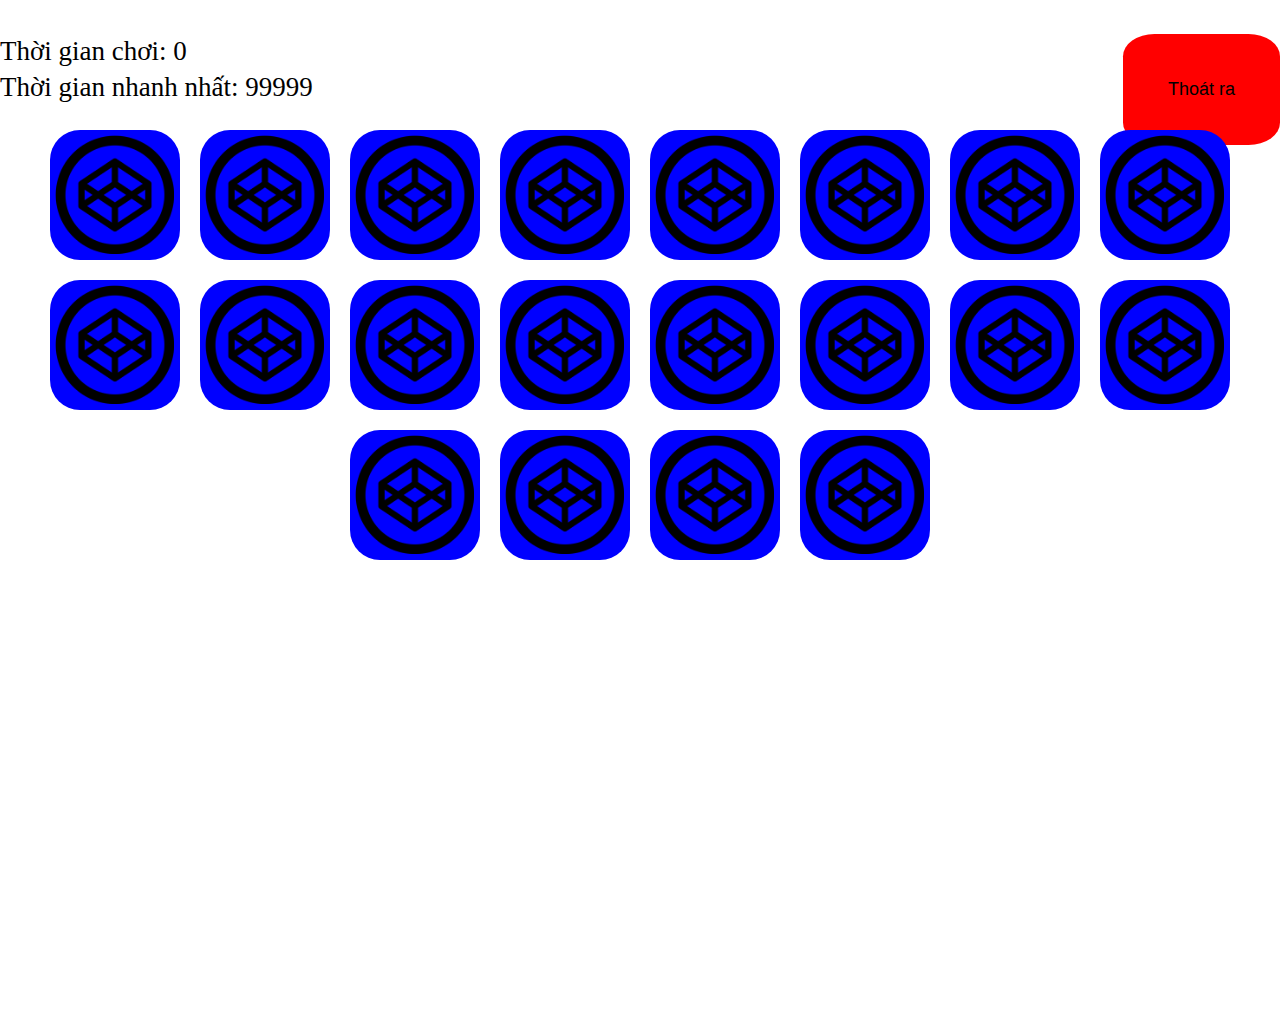
==== index.html @ 0cd3c9e0 "ok" ====
<!DOCTYPE html>
<html lang="en">

<head>
    <meta charset="UTF-8">
    <meta name="viewport" content="width=device-width, initial-scale=1.0">
    <title>Lật bài</title>
    <link rel="stylesheet" href="./style.css">
</head>

<body onload="checkCookie()">
    <div id="main">

        <div id="scr">
            <div class="time">3</div>
            <div class="fasttime">3</div>
            <input type="button" class="btn-end" value="Thoát ra">
        </div>

        <div id="maingame">



            <div class="box">
                <div class="front"></div>
                <div class="back"></div>
            </div>

            <div class="box">
                <div class="front"></div>
                <div class="back"></div>
            </div>

            <div class="box">
                <div class="front"></div>
                <div class="back"></div>
            </div>

            <div class="box">
                <div class="front"></div>
                <div class="back"></div>
            </div>

            <div class="box">
                <div class="front"></div>
                <div class="back"></div>
            </div>

            <div class="box">
                <div class="front"></div>
                <div class="back"></div>
            </div>

            <div class="box">
                <div class="front"></div>
                <div class="back"></div>
            </div>

            <div class="box">
                <div class="front"></div>
                <div class="back"></div>
            </div>

            <div class="box">
                <div class="front"></div>
                <div class="back"></div>
            </div>

            <div class="box">
                <div class="front"></div>
                <div class="back"></div>
            </div>

            <div class="box">
                <div class="front"></div>
                <div class="back"></div>
            </div>

            <div class="box">
                <div class="front"></div>
                <div class="back"></div>
            </div>

            <div class="box">
                <div class="front"></div>
                <div class="back"></div>
            </div>

            <div class="box">
                <div class="front"></div>
                <div class="back"></div>
            </div>

            <div class="box">
                <div class="front"></div>
                <div class="back"></div>
            </div>

            <div class="box">
                <div class="front"></div>
                <div class="back"></div>
            </div>

            <div class="box">
                <div class="front"></div>
                <div class="back"></div>
            </div>

            <div class="box">
                <div class="front"></div>
                <div class="back"></div>
            </div>

            <div class="box">
                <div class="front"></div>
                <div class="back"></div>
            </div>

            <div class="box">
                <div class="front"></div>
                <div class="back"></div>
            </div>
        </div>
    </div>
    <script src="./magic.js"></script>
</body>

</html>
---- style.css ----
* {
    margin: 0;
    padding: 0;
    box-sizing: border-box;
    text-decoration: none;
    outline: 0;
    border: 0;


}

*,
*::before,
*::after {
    box-sizing: border-box;
}

body,html {
    width: 100%;
    height: 100%;
}

#maingame {
    display: flex;
    flex-wrap: wrap;
    justify-content: center;
}

#maingame .box {
    margin: 10px;
    width: 130px;
    height: 130px;
    background-color: blue;
    border-radius: 30px;
    background-size: cover;
    position: relative;
   
}
.box .front{
    position: absolute;
    top: 0;
    width: 100%;
    height: 100%;
    display: block;
    background-image: url('./img/codepen-logo.png');
    background-size: cover;
    
}

.box .back{
    position: absolute;
    top: 0;
    width: 100%;
    height: 100%;
    background-size: cover;
    display: none;
}

#scr {
    margin-bottom: 120px;
}

#scr .time {
    position: absolute;
    top: 4vh;
    font-size: 3vh;


}

#scr .fasttime {
    display: inline-block;
    position: absolute;
    top: 8vh;
    font-size: 3vh;
}

.btn-end {
    display: block;
    position: absolute;
    top: 3.8vh;
    right: 0;
    padding: 5vh;
    background-color: red;
    border: 0;
    border-radius: 20%;
    font-size: 2vh;
}
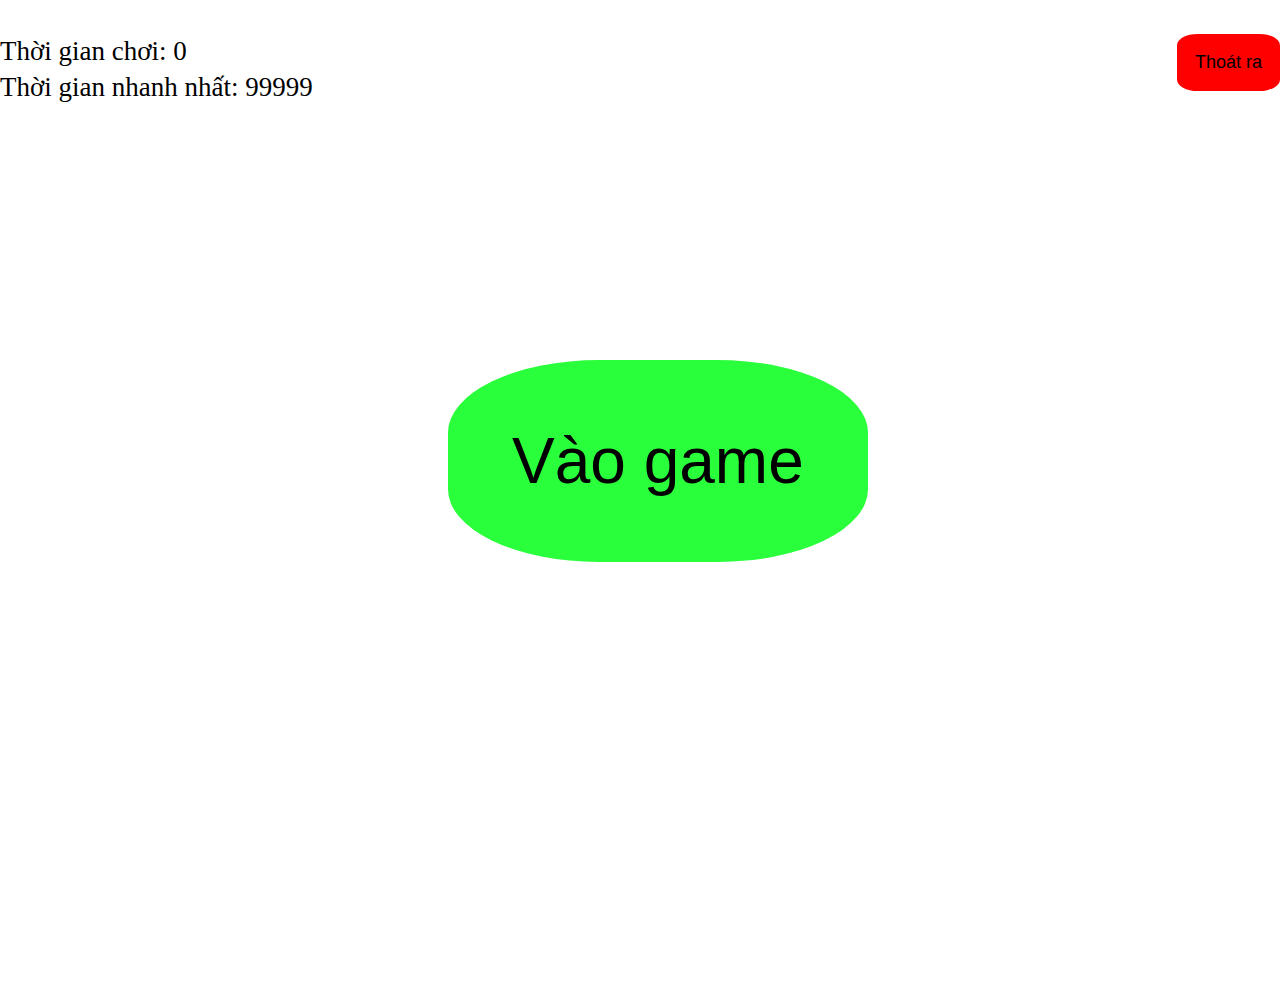
==== commit 844dd3f2: "ok" ====
--- a/index.html
+++ b/index.html
@@ -16,7 +16,11 @@
             <div class="fasttime">3</div>
             <input type="button" class="btn-end" value="Thoát ra">
         </div>
+        <div id="mainstart">
 
+            <input type="button" class="btn-start" value="Vào game">
+    
+        </div>
         <div id="maingame">
 
 
--- a/style.css
+++ b/style.css
@@ -21,15 +21,15 @@
 }
 
 #maingame {
-    display: flex;
+    display: none;
     flex-wrap: wrap;
     justify-content: center;
 }
 
 #maingame .box {
-    margin: 10px;
-    width: 130px;
-    height: 130px;
+    margin: 0.5vh;
+    width: 11vh;
+    height: 11vh;
     background-color: blue;
     border-radius: 30px;
     background-size: cover;
@@ -56,8 +56,25 @@
     display: none;
 }
 
+
+#mainstart {
+    text-align: center;
+}
+
+.btn-start {
+    position: absolute;
+    top: 40%;
+    left: 35%;
+    padding: 5vw;
+    background-color: rgb(41, 255, 58);
+    outline: 0;
+    border: 0;
+    font-size: 5vw;
+    border-radius: 36%;
+}
+
 #scr {
-    margin-bottom: 120px;
+    margin-bottom: 12vh;
 }
 
 #scr .time {
@@ -80,7 +97,7 @@
     position: absolute;
     top: 3.8vh;
     right: 0;
-    padding: 5vh;
+    padding: 2vh;
     background-color: red;
     border: 0;
     border-radius: 20%;
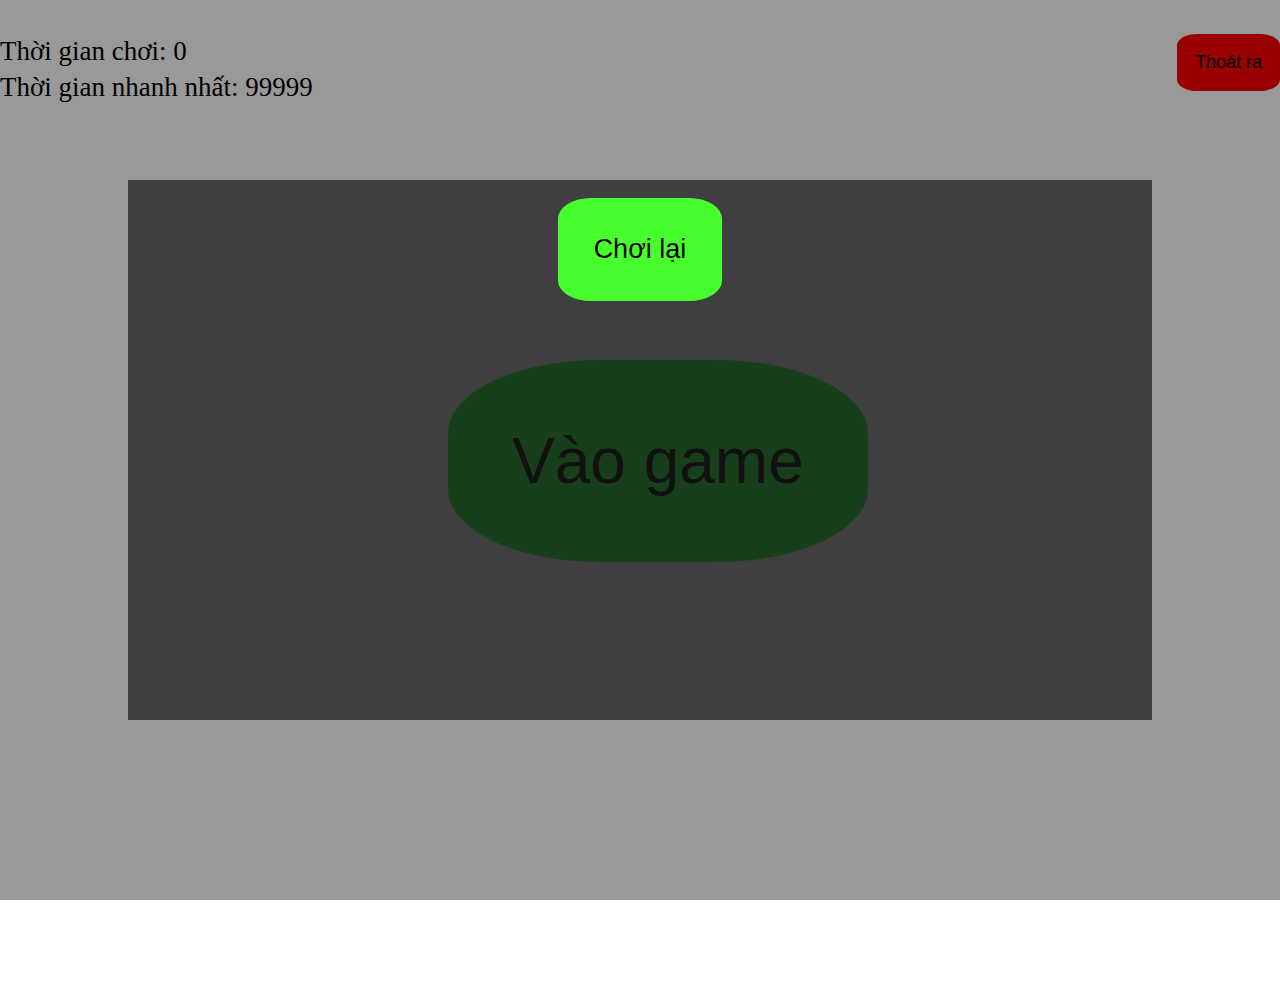
==== commit 2ebe1760: "ok" ====
--- a/index.html
+++ b/index.html
@@ -12,14 +12,14 @@
     <div id="main">
 
         <div id="scr">
-            <div class="time">3</div>
-            <div class="fasttime">3</div>
+            <div class="time"></div>
+            <div class="fasttime"></div>
             <input type="button" class="btn-end" value="Thoát ra">
         </div>
         <div id="mainstart">
 
             <input type="button" class="btn-start" value="Vào game">
-    
+
         </div>
         <div id="maingame">
 
@@ -124,9 +124,27 @@
                 <div class="front"></div>
                 <div class="back"></div>
             </div>
+
+
         </div>
+
+        <div class="modal">
+            <div class="modal-content">
+
+                <div class="md">
+                    <h2 class="time"></h2>
+                    <br>
+                    <input type="button" class="btn-reload" value="Chơi lại">
+                </div>
+
+            </div>
+        </div>
+
+
     </div>
+
     <script src="./magic.js"></script>
+
 </body>
 
 </html>--- a/style.css
+++ b/style.css
@@ -42,7 +42,7 @@
     width: 100%;
     height: 100%;
     display: block;
-    background-image: url('./img/codepen-logo.png');
+     background-image: url('./img/codepen-logo.png');
     background-size: cover;
     
 }
@@ -102,4 +102,53 @@
     border: 0;
     border-radius: 20%;
     font-size: 2vh;
+}
+
+
+.modal {
+    display: block;
+    position: fixed;
+    top: 0;
+    left: 0;
+    width: 100%;
+    height: 100%;
+    background-color: rgba(0, 0, 0, 0.4);
+
+}
+
+.modal-content {
+    position: absolute;
+    width: 80%;
+    height: 60vh;
+    background-color: rgba(24, 24, 24, 0.7);
+    margin: 0 auto;
+    margin-top: 20vh;
+    text-align: center;
+    left: 10%;
+}
+
+.btn-reload {
+    padding: 4vh;
+    font-size: 3vh;
+    border-radius: 20%;
+    background-color: rgb(71, 255, 47);
+}
+@media only screen and (min-width:800px){
+    #maingame .box {
+
+        width: 13vh;
+        height: 13vh;
+
+       
+    }
+}
+
+@media only screen and (min-width:1000px){
+    #maingame .box {
+
+        width: 16vh;
+        height: 16vh;
+
+       
+    }
 }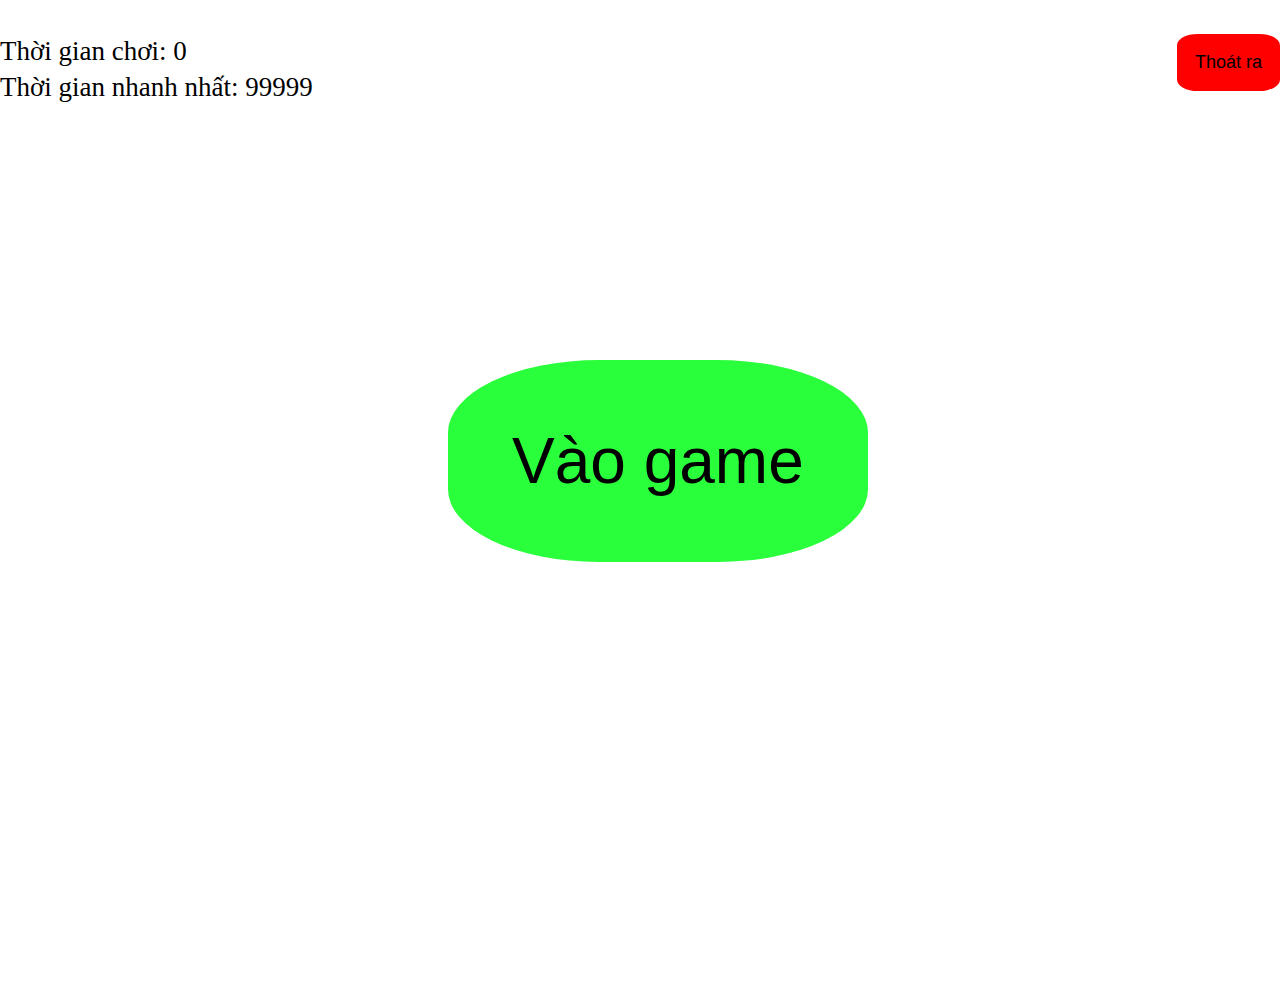
==== commit 7e31b96f: "ok" ====
--- a/index.html
+++ b/index.html
@@ -132,7 +132,7 @@
             <div class="modal-content">
 
                 <div class="md">
-                    <h2 class="time"></h2>
+                    <h2 class="time">3000</h2>
                     <br>
                     <input type="button" class="btn-reload" value="Chơi lại">
                 </div>
--- a/style.css
+++ b/style.css
@@ -106,13 +106,13 @@
 
 
 .modal {
-    display: block;
+    display: none;
     position: fixed;
     top: 0;
     left: 0;
     width: 100%;
     height: 100%;
-    background-color: rgba(0, 0, 0, 0.4);
+    background-color: rgba(0, 0, 0, 0.09);
 
 }
 
@@ -133,6 +133,12 @@
     border-radius: 20%;
     background-color: rgb(71, 255, 47);
 }
+
+h2.time {
+    font-size: 7vh;
+    margin-top: 20vh;
+    color: deeppink;
+}
 @media only screen and (min-width:800px){
     #maingame .box {
 
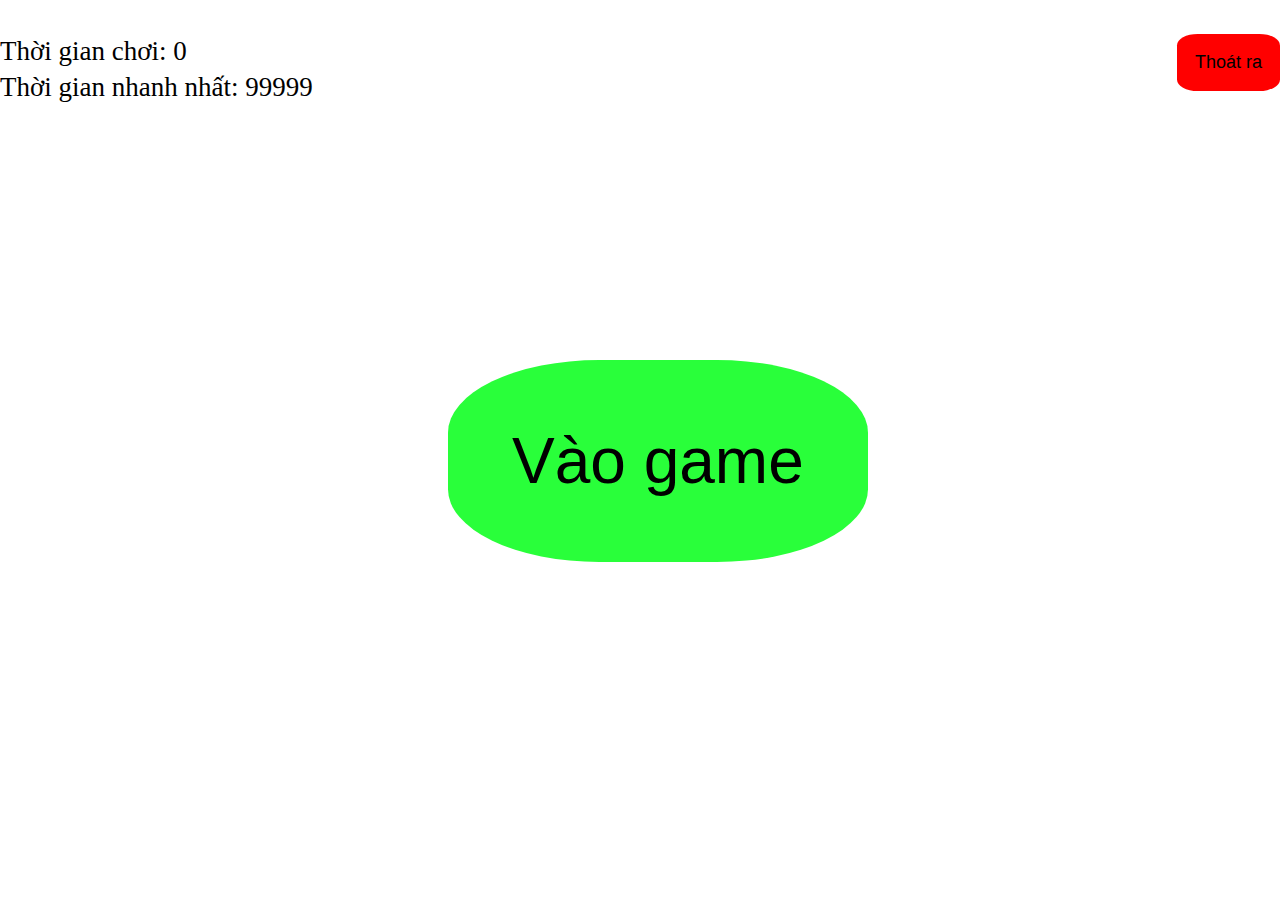
==== commit 331b0132: "update" ====
--- a/index.html
+++ b/index.html
@@ -1,150 +1,135 @@
 <!DOCTYPE html>
 <html lang="en">
+  <head>
+    <meta charset="UTF-8" />
+    <meta name="viewport" content="width=device-width, initial-scale=1.0" />
+    <title>Lật bài</title>
+    <link rel="stylesheet" href="./style.css" />
+  </head>
 
-<head>
-    <meta charset="UTF-8">
-    <meta name="viewport" content="width=device-width, initial-scale=1.0">
-    <title>Lật bài</title>
-    <link rel="stylesheet" href="./style.css">
-</head>
-
-<body onload="checkCookie()">
+  <body onload="checkCookie()">
     <div id="main">
-
-        <div id="scr">
-            <div class="time"></div>
-            <div class="fasttime"></div>
-            <input type="button" class="btn-end" value="Thoát ra">
-        </div>
-        <div id="mainstart">
-
-            <input type="button" class="btn-start" value="Vào game">
-
-        </div>
-        <div id="maingame">
-
-
-
-            <div class="box">
-                <div class="front"></div>
-                <div class="back"></div>
-            </div>
-
-            <div class="box">
-                <div class="front"></div>
-                <div class="back"></div>
-            </div>
-
-            <div class="box">
-                <div class="front"></div>
-                <div class="back"></div>
-            </div>
-
-            <div class="box">
-                <div class="front"></div>
-                <div class="back"></div>
-            </div>
-
-            <div class="box">
-                <div class="front"></div>
-                <div class="back"></div>
-            </div>
-
-            <div class="box">
-                <div class="front"></div>
-                <div class="back"></div>
-            </div>
-
-            <div class="box">
-                <div class="front"></div>
-                <div class="back"></div>
-            </div>
-
-            <div class="box">
-                <div class="front"></div>
-                <div class="back"></div>
-            </div>
-
-            <div class="box">
-                <div class="front"></div>
-                <div class="back"></div>
-            </div>
-
-            <div class="box">
-                <div class="front"></div>
-                <div class="back"></div>
-            </div>
-
-            <div class="box">
-                <div class="front"></div>
-                <div class="back"></div>
-            </div>
-
-            <div class="box">
-                <div class="front"></div>
-                <div class="back"></div>
-            </div>
-
-            <div class="box">
-                <div class="front"></div>
-                <div class="back"></div>
-            </div>
-
-            <div class="box">
-                <div class="front"></div>
-                <div class="back"></div>
-            </div>
-
-            <div class="box">
-                <div class="front"></div>
-                <div class="back"></div>
-            </div>
-
-            <div class="box">
-                <div class="front"></div>
-                <div class="back"></div>
-            </div>
-
-            <div class="box">
-                <div class="front"></div>
-                <div class="back"></div>
-            </div>
-
-            <div class="box">
-                <div class="front"></div>
-                <div class="back"></div>
-            </div>
-
-            <div class="box">
-                <div class="front"></div>
-                <div class="back"></div>
-            </div>
-
-            <div class="box">
-                <div class="front"></div>
-                <div class="back"></div>
-            </div>
-
-
+      <div id="scr">
+        <div class="time"></div>
+        <div class="fasttime"></div>
+        <input type="button" class="btn-end" value="Thoát ra" />
+      </div>
+      <div id="mainstart">
+        <input type="button" class="btn-start" value="Vào game" />
+      </div>
+      <div id="maingame">
+        <div class="box">
+          <div class="front"></div>
+          <div class="back"></div>
         </div>
 
-        <div class="modal">
-            <div class="modal-content">
-
-                <div class="md">
-                    <h2 class="time">3000</h2>
-                    <br>
-                    <input type="button" class="btn-reload" value="Chơi lại">
-                </div>
-
-            </div>
+        <div class="box">
+          <div class="front"></div>
+          <div class="back"></div>
         </div>
 
+        <div class="box">
+          <div class="front"></div>
+          <div class="back"></div>
+        </div>
 
+        <div class="box">
+          <div class="front"></div>
+          <div class="back"></div>
+        </div>
+
+        <div class="box">
+          <div class="front"></div>
+          <div class="back"></div>
+        </div>
+
+        <div class="box">
+          <div class="front"></div>
+          <div class="back"></div>
+        </div>
+
+        <div class="box">
+          <div class="front"></div>
+          <div class="back"></div>
+        </div>
+
+        <div class="box">
+          <div class="front"></div>
+          <div class="back"></div>
+        </div>
+
+        <div class="box">
+          <div class="front"></div>
+          <div class="back"></div>
+        </div>
+
+        <div class="box">
+          <div class="front"></div>
+          <div class="back"></div>
+        </div>
+
+        <div class="box">
+          <div class="front"></div>
+          <div class="back"></div>
+        </div>
+
+        <div class="box">
+          <div class="front"></div>
+          <div class="back"></div>
+        </div>
+
+        <div class="box">
+          <div class="front"></div>
+          <div class="back"></div>
+        </div>
+
+        <div class="box">
+          <div class="front"></div>
+          <div class="back"></div>
+        </div>
+
+        <div class="box">
+          <div class="front"></div>
+          <div class="back"></div>
+        </div>
+
+        <div class="box">
+          <div class="front"></div>
+          <div class="back"></div>
+        </div>
+
+        <div class="box">
+          <div class="front"></div>
+          <div class="back"></div>
+        </div>
+
+        <div class="box">
+          <div class="front"></div>
+          <div class="back"></div>
+        </div>
+
+        <div class="box">
+          <div class="front"></div>
+          <div class="back"></div>
+        </div>
+
+        <div class="box">
+          <div class="front"></div>
+          <div class="back"></div>
+        </div>
+      </div>
+
+      <div class="modal">
+        <div class="modal-content">
+          <div class="md">
+            <h2 class="time">3000</h2>
+            <br />
+            <input type="button" class="btn-reload" value="Chơi lại" />
+          </div>
+        </div>
+      </div>
     </div>
 
     <script src="./magic.js"></script>
-
-</body>
-
-</html>+  </body>
+</html>
--- a/style.css
+++ b/style.css
@@ -1,160 +1,154 @@
 * {
-    margin: 0;
-    padding: 0;
-    box-sizing: border-box;
-    text-decoration: none;
-    outline: 0;
-    border: 0;
-
-
+  margin: 0;
+  padding: 0;
+  box-sizing: border-box;
+  -webkit-tap-highlight-color: transparent;
+  text-decoration: none;
+  outline: 0;
+  border: 0;
 }
 
 *,
 *::before,
 *::after {
-    box-sizing: border-box;
+  box-sizing: border-box;
 }
 
-body,html {
-    width: 100%;
-    height: 100%;
+body,
+html {
+  width: 100%;
+  height: 100%;
+  overflow: hidden;
 }
 
 #maingame {
-    display: none;
-    flex-wrap: wrap;
-    justify-content: center;
+  display: none;
+  flex-wrap: wrap;
+  justify-content: center;
 }
 
 #maingame .box {
-    margin: 0.5vh;
-    width: 11vh;
-    height: 11vh;
-    background-color: blue;
-    border-radius: 30px;
-    background-size: cover;
-    position: relative;
-   
+  margin: 0.5vh;
+  width: 11vh;
+  height: 11vh;
+  background-color: blue;
+  border-radius: 30px;
+  background-size: cover;
+  position: relative;
+  overflow: hidden;
 }
-.box .front{
-    position: absolute;
-    top: 0;
-    width: 100%;
-    height: 100%;
-    display: block;
-     background-image: url('./img/codepen-logo.png');
-    background-size: cover;
-    
+.box {
+  cursor: pointer;
+}
+.box .front {
+  position: absolute;
+  top: 0;
+  width: 100%;
+  height: 100%;
+  display: block;
+  background-image: url("./img/tiendatmagic.png");
+  background-size: contain;
+  background-position: center;
+  background-repeat: no-repeat;
 }
 
-.box .back{
-    position: absolute;
-    top: 0;
-    width: 100%;
-    height: 100%;
-    background-size: cover;
-    display: none;
+.box .back {
+  position: absolute;
+  top: 0;
+  width: 100%;
+  height: 100%;
+  background-size: cover;
+  display: none;
 }
 
-
 #mainstart {
-    text-align: center;
+  text-align: center;
 }
 
 .btn-start {
-    position: absolute;
-    top: 40%;
-    left: 35%;
-    padding: 5vw;
-    background-color: rgb(41, 255, 58);
-    outline: 0;
-    border: 0;
-    font-size: 5vw;
-    border-radius: 36%;
+  position: absolute;
+  top: 40%;
+  left: 35%;
+  padding: 5vw;
+  background-color: rgb(41, 255, 58);
+  outline: 0;
+  border: 0;
+  font-size: 5vw;
+  border-radius: 36%;
 }
 
 #scr {
-    margin-bottom: 12vh;
+  margin-bottom: 12vh;
 }
 
 #scr .time {
-    position: absolute;
-    top: 4vh;
-    font-size: 3vh;
-
-
+  position: absolute;
+  top: 4vh;
+  font-size: 3vh;
 }
 
 #scr .fasttime {
-    display: inline-block;
-    position: absolute;
-    top: 8vh;
-    font-size: 3vh;
+  display: inline-block;
+  position: absolute;
+  top: 8vh;
+  font-size: 3vh;
 }
 
 .btn-end {
-    display: block;
-    position: absolute;
-    top: 3.8vh;
-    right: 0;
-    padding: 2vh;
-    background-color: red;
-    border: 0;
-    border-radius: 20%;
-    font-size: 2vh;
+  display: block;
+  position: absolute;
+  top: 3.8vh;
+  right: 0;
+  padding: 2vh;
+  background-color: red;
+  border: 0;
+  border-radius: 20%;
+  font-size: 2vh;
 }
 
-
 .modal {
-    display: none;
-    position: fixed;
-    top: 0;
-    left: 0;
-    width: 100%;
-    height: 100%;
-    background-color: rgba(0, 0, 0, 0.09);
-
+  display: none;
+  position: fixed;
+  top: 0;
+  left: 0;
+  width: 100%;
+  height: 100%;
+  background-color: rgba(0, 0, 0, 0.09);
 }
 
 .modal-content {
-    position: absolute;
-    width: 80%;
-    height: 60vh;
-    background-color: rgba(24, 24, 24, 0.7);
-    margin: 0 auto;
-    margin-top: 20vh;
-    text-align: center;
-    left: 10%;
+  position: absolute;
+  width: 80%;
+  height: 60vh;
+  background-color: rgba(24, 24, 24, 0.7);
+  margin: 0 auto;
+  margin-top: 20vh;
+  text-align: center;
+  left: 10%;
 }
 
 .btn-reload {
-    padding: 4vh;
-    font-size: 3vh;
-    border-radius: 20%;
-    background-color: rgb(71, 255, 47);
+  padding: 4vh;
+  font-size: 3vh;
+  border-radius: 20%;
+  background-color: rgb(71, 255, 47);
 }
 
 h2.time {
-    font-size: 7vh;
-    margin-top: 20vh;
-    color: deeppink;
+  font-size: 7vh;
+  margin-top: 20vh;
+  color: deeppink;
 }
-@media only screen and (min-width:800px){
-    #maingame .box {
-
-        width: 13vh;
-        height: 13vh;
-
-       
-    }
+@media only screen and (min-width: 800px) {
+  #maingame .box {
+    width: 13vh;
+    height: 13vh;
+  }
 }
 
-@media only screen and (min-width:1000px){
-    #maingame .box {
-
-        width: 16vh;
-        height: 16vh;
-
-       
-    }
-}+@media only screen and (min-width: 1000px) {
+  #maingame .box {
+    width: 16vh;
+    height: 16vh;
+  }
+}
